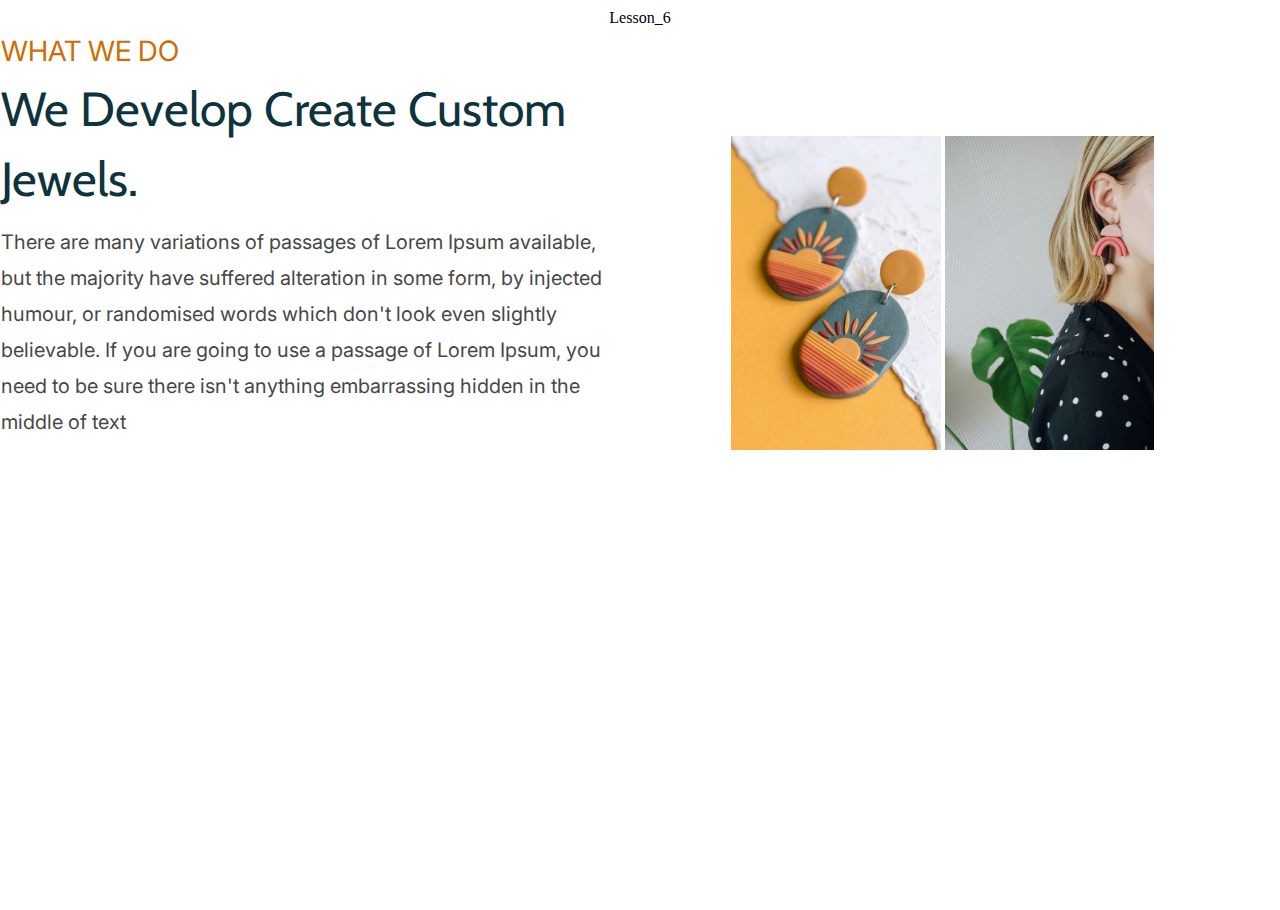
==== lesson_6/index.html @ 732edb79 "Add files via upload" ====
<!DOCTYPE html>
<html lang="en">

<head>
    <meta charset="UTF-8">
    <meta name="viewport" content="width=device-width, initial-scale=1.0">
    <title>Lessons_6</title>
    <link rel="stylesheet" href="css/style.css">
</head>

<body>
    <header>
        <h1 class="title">
            Lesson_6
        </h1>

    </header>
    <main>
        <div class="about">
            <div class="about_us">
                <h3>WHAT WE DO</h3>
                <h2>We Develop Create Custom Jewels.</h2>
                <p>There are many variations of passages of Lorem Ipsum available, but the majority have suffered
                    alteration in some form, by injected humour, or randomised words which don't look even slightly
                    believable. If you are going to use a passage of Lorem Ipsum, you need to be sure there isn't
                    anything embarrassing hidden in the middle of text</p>

            </div>
            <div class="about_img">
                <img src="img/about_img1.png" alt="about">
                <img src="img/about_img2.png" alt="about">
            </div>
        </div>
    </main>
    <footer>

    </footer>

</body>

</html>
---- lesson_6/css/style.css ----
/* Add fonts */

@import url("fonts.css");

/* скидання стилів */
@import url("reset.css");



/* Main style */
.title {
    text-align: center;
    margin: 10px 10px;

}

.about {
    margin: 0 auto;
    display: block;
}

.about_us {
    padding: 1px;
    font-size: 14px;
    display: inline-block;
    vertical-align: top;
    max-width: 49%;
    font-family: "Inter";
    font-weight: 400;
}

.about_us h3 {
    padding-bottom: 10px;
    color: #D06B00;
    font-size: 28px;
}

.about_us h2 {
    font-family: "Cabin", serif;
    font-weight: 400;
    line-height: 145%;
    font-size: 48px;
    color: #0E333D;
    padding-bottom: 10px;
}

.about_us p {
    padding-bottom: 20px;
    font-size: 20px;
    color: #474747;
    line-height: 180%;
}

.about_img {
    display: inline-block;
    max-width: 49%;
    padding: 100px;
}

.about_img img {
    max-width: 49%;
}
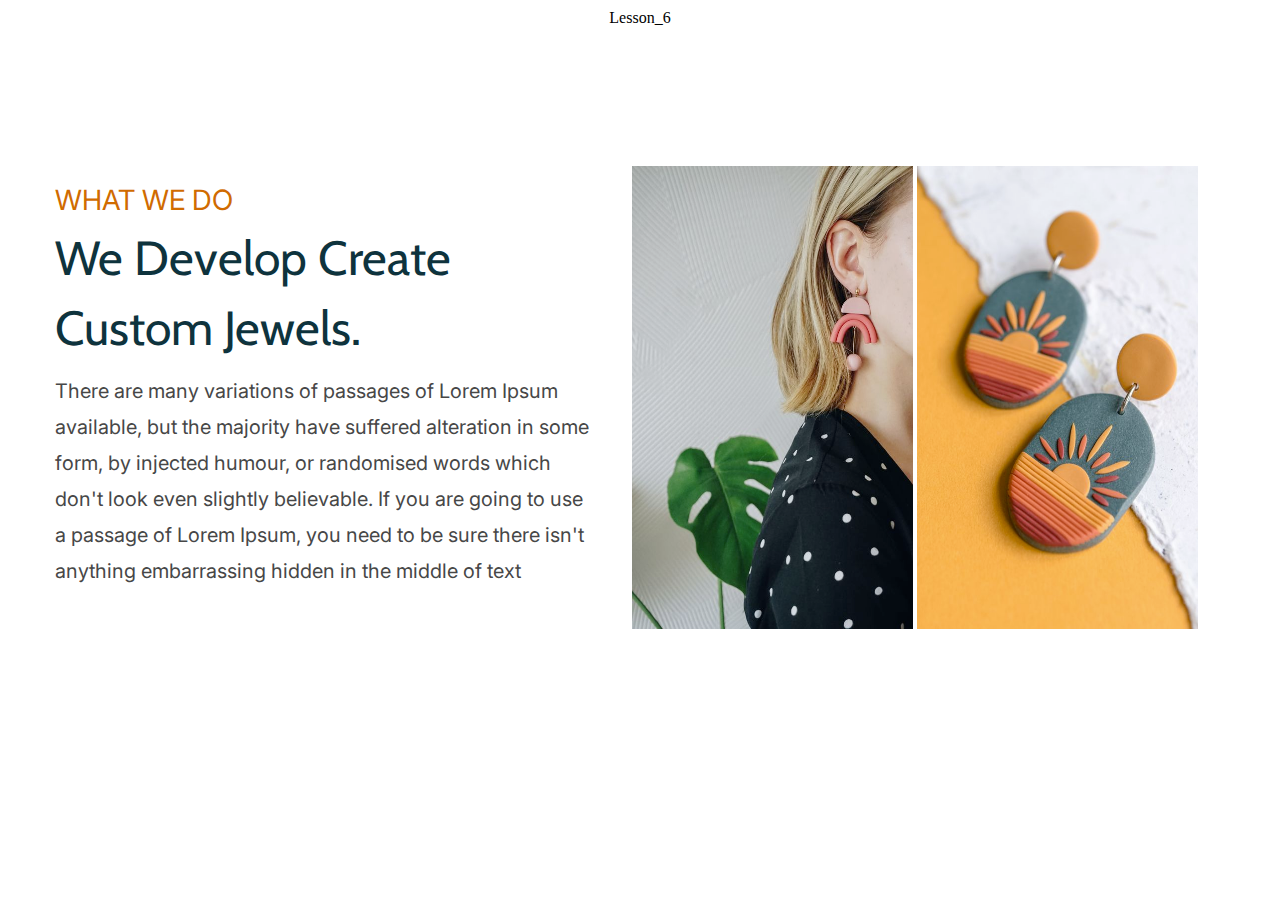
==== commit 2a81ca81: "Add files via upload" ====
--- a/lesson_6/index.html
+++ b/lesson_6/index.html
@@ -24,11 +24,10 @@
                     alteration in some form, by injected humour, or randomised words which don't look even slightly
                     believable. If you are going to use a passage of Lorem Ipsum, you need to be sure there isn't
                     anything embarrassing hidden in the middle of text</p>
-
             </div>
             <div class="about_img">
+                <img src="img/about_img2.png" alt="about">
                 <img src="img/about_img1.png" alt="about">
-                <img src="img/about_img2.png" alt="about">
             </div>
         </div>
     </main>
--- a/lesson_6/css/style.css
+++ b/lesson_6/css/style.css
@@ -15,8 +15,9 @@
 }
 
 .about {
-    margin: 0 auto;
-    display: block;
+    width: 1170px;
+    margin: 140px auto;
+
 }
 
 .about_us {
@@ -27,6 +28,8 @@
     max-width: 49%;
     font-family: "Inter";
     font-weight: 400;
+    padding: 20px 0;
+    padding-right: 38px;
 }
 
 .about_us h3 {
@@ -54,9 +57,9 @@
 .about_img {
     display: inline-block;
     max-width: 49%;
-    padding: 100px;
 }
 
 .about_img img {
     max-width: 49%;
+    height: 463px;
 }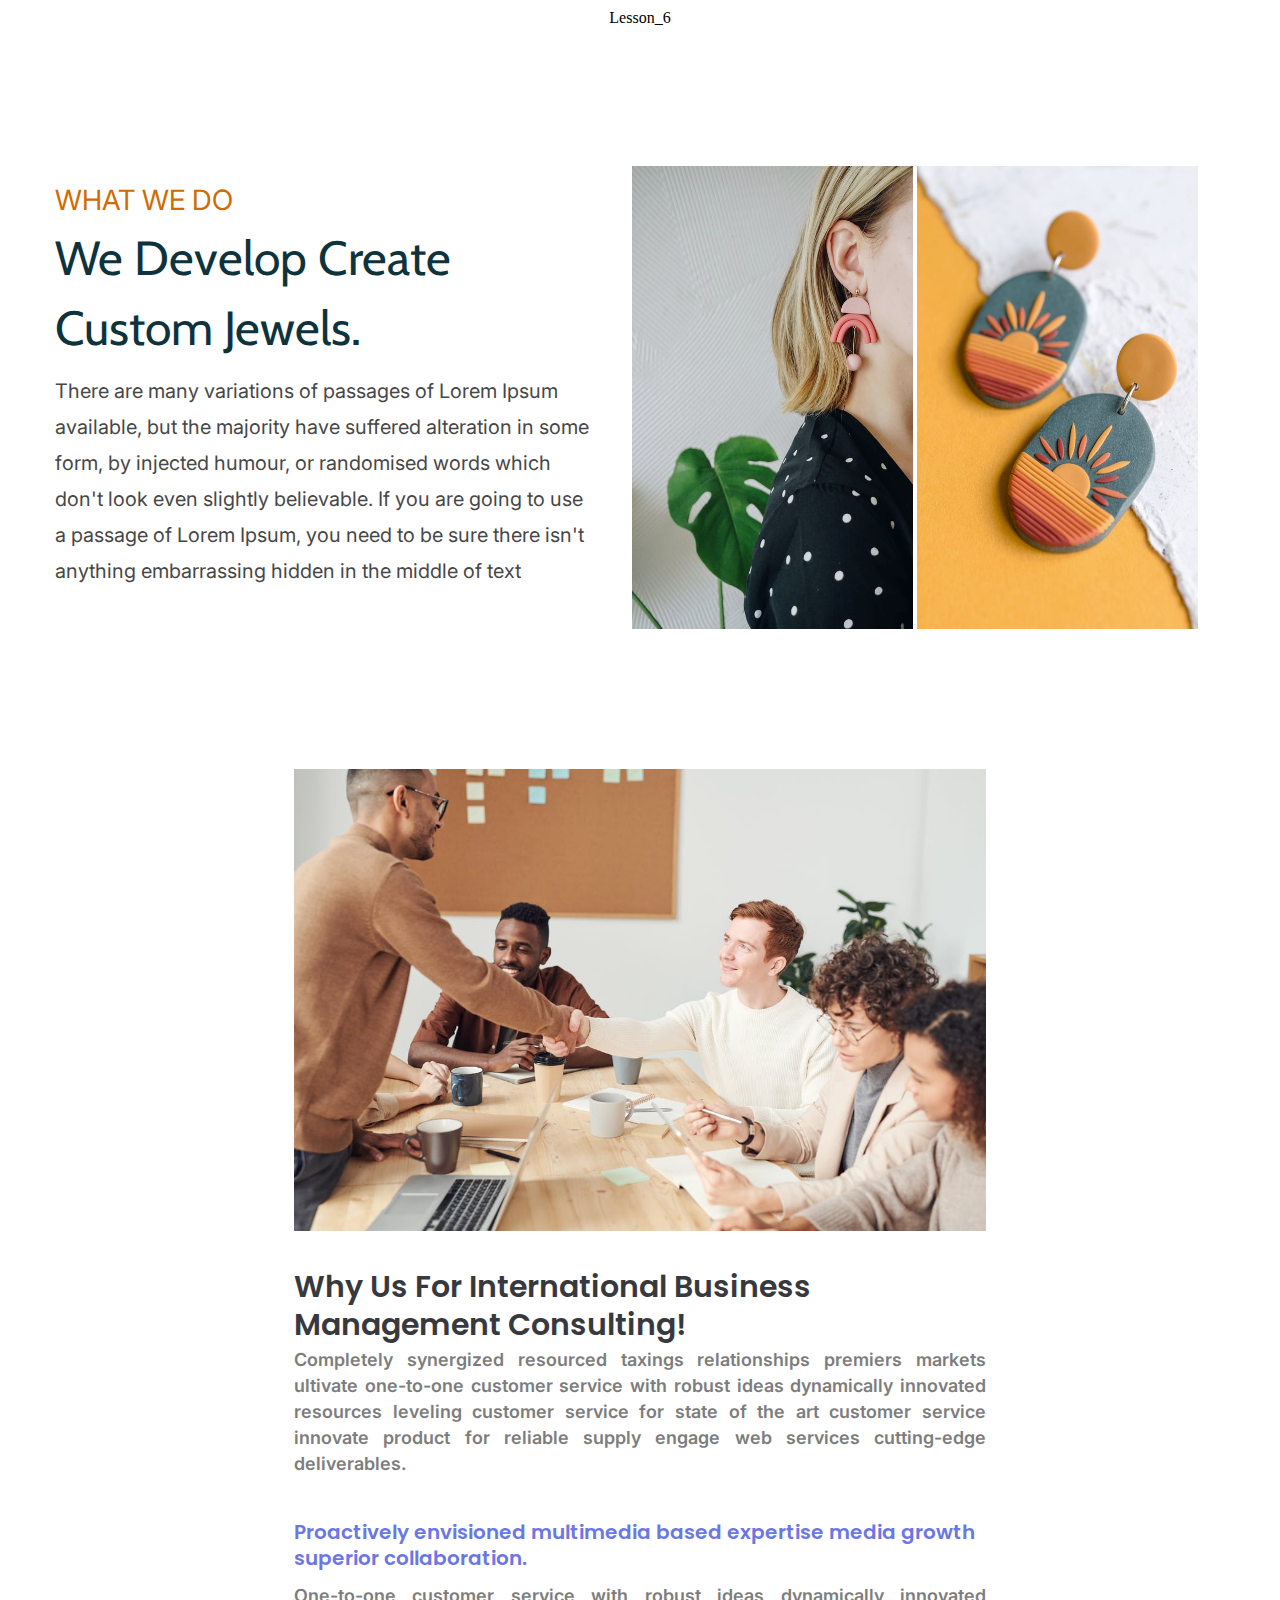
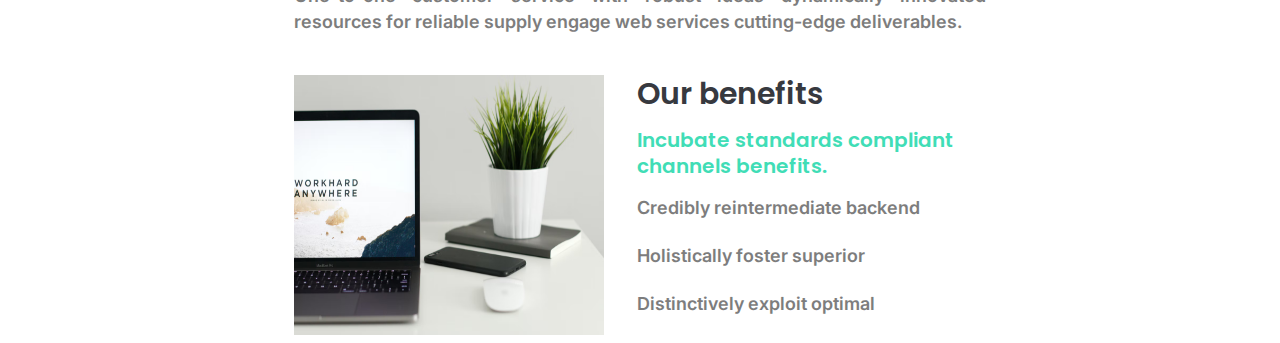
==== commit 63919312: "Add files via upload" ====
--- a/lesson_6/index.html
+++ b/lesson_6/index.html
@@ -30,6 +30,39 @@
                 <img src="img/about_img1.png" alt="about">
             </div>
         </div>
+        <div class="container">
+            <div class="main_block">
+                <img src="img/Photo.png" alt="photo">
+                <h2>Why Us For International Business Management Consulting!
+                </h2>
+                <p>Completely synergized resourced taxings relationships premiers markets ultivate one-to-one customer
+                    service with robust ideas dynamically innovated resources leveling customer service for state of the
+                    art customer service innovate product for reliable supply engage web services cutting-edge
+                    deliverables.</p>
+
+            </div>
+            <div class="main_block_one">
+                <h4>Proactively envisioned multimedia based expertise media growth superior collaboration.</h4>
+                <p>One-to-one customer service with robust ideas dynamically innovated resources for reliable supply
+                    engage web services cutting-edge deliverables.</p>
+                <div class="list">
+                    <div class="list_img">
+                        <img src="img/Photo1.png" alt="photo">
+                    </div>
+                    <div class="list_title">
+                        <h2>Our benefits</h2>
+                        <h5>Incubate standards compliant
+                            channels benefits.</h5>
+                        <ul>
+                            <li>Credibly reintermediate backend</li>
+                            <li>Holistically foster superior</li>
+                            <li>Distinctively exploit optimal</li>
+                        </ul>
+                    </div>
+                </div>
+            </div>
+        </div>
+        </div>
     </main>
     <footer>
 
--- a/lesson_6/css/style.css
+++ b/lesson_6/css/style.css
@@ -62,4 +62,95 @@
 .about_img img {
     max-width: 49%;
     height: 463px;
+}
+
+.container {
+    width: 692px;
+    margin: 0 auto;
+}
+
+.container img {
+    width: 100%;
+}
+
+.container h2 {
+    font-family: "Poppins";
+    font-weight: 600;
+    line-height: 1.27;
+    font-size: 30px;
+    color: #37393F;
+}
+
+.container p {
+    font-family: "Inter";
+    font-weight: 600;
+    font-size: 18px;
+    line-height: 1.45;
+    color: #7D7D7D;
+    text-align: justify;
+}
+
+.main_block h2 {
+    margin-top: 37px;
+}
+
+.main_block p {
+    margin-top: 3px;
+    margin-bottom: 43px;
+}
+
+
+.main_block_one h4 {
+    font-family: "Poppins";
+    font-weight: 600;
+    font-size: 20px;
+    line-height: 1.27;
+    color: #6B77E5;
+}
+
+.main_block_one p {
+    margin-top: 12px;
+    margin-bottom: 40px;
+}
+
+.list {}
+
+.main_block_list p {
+    margin-top: 12px;
+    margin-bottom: 40px;
+}
+
+.list_img {
+    max-width: 49%;
+    display: inline-block;
+    vertical-align: top;
+    padding-right: 29px;
+}
+
+.list_img img {
+    height: 260px;
+}
+
+
+.list_title {
+    max-width: 49%;
+    display: inline-block;
+}
+
+.list_title h5 {
+    font-family: "Poppins";
+    font-weight: 600;
+    font-size: 20px;
+    line-height: 1.27;
+    color: #40DDB6;
+    margin-top: 15px;
+    margin-bottom: 20px;
+}
+
+.list_title li {
+    padding-bottom: 30px;
+    font-family: "Inter";
+    font-weight: 600;
+    font-size: 18px;
+    color: #7D7D7D;
 }